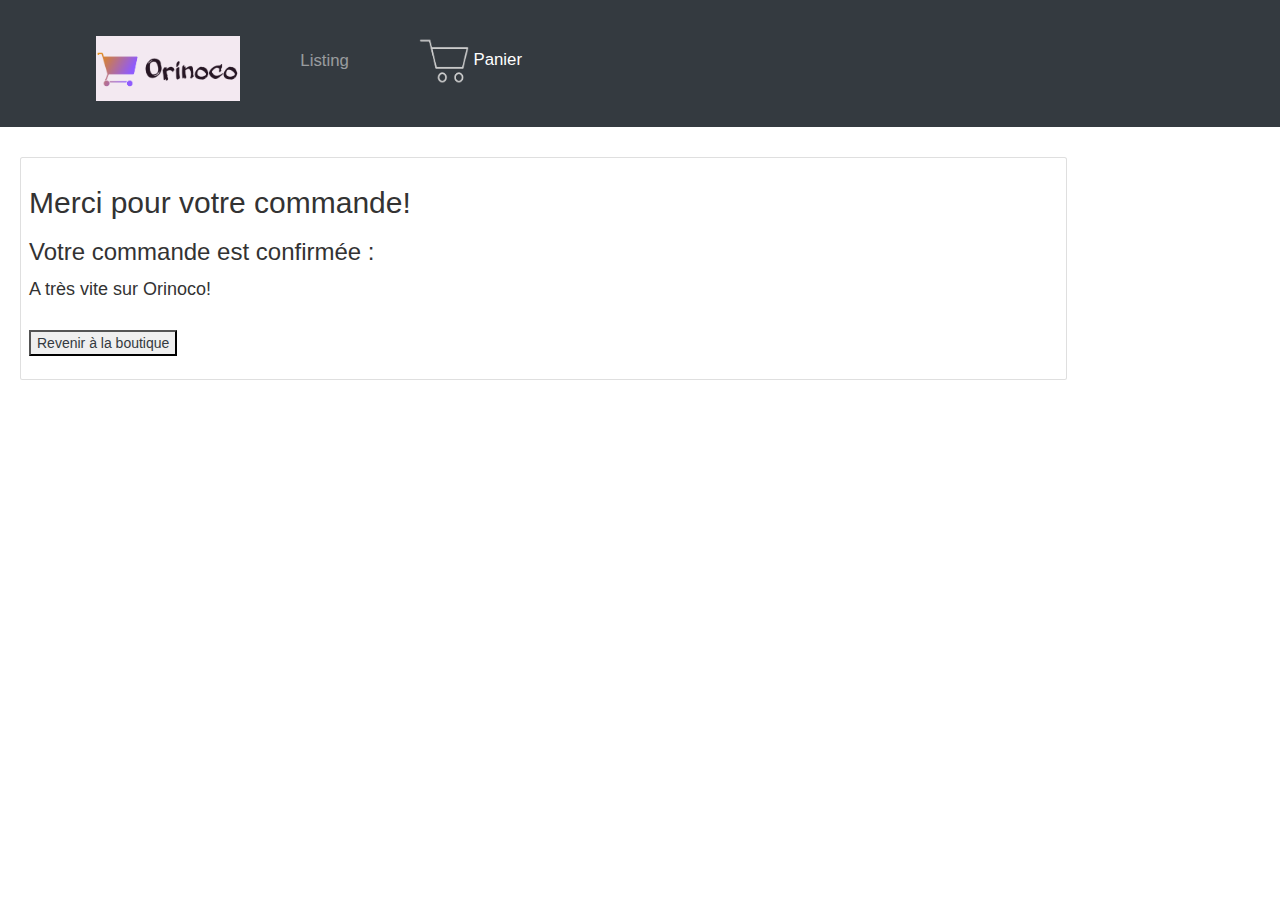
==== commande.html @ f88331ed "LAST COMMIT AG" ====
<!DOCTYPE html>
<html lang="fr">

<head>
  <!-- Required meta tags -->
  <meta charset="utf-8" />
  <meta name="viewport" content="width=device-width, initial-scale=1, shrink-to-fit=no" />

  <link rel="stylesheet" href="css/style.css" />
   <link rel="stylesheet" href="css/style2.css"/>
  <title>confirmation de commande</title>
  <link href="https://maxcdn.bootstrapcdn.com/bootstrap/3.3.1/css/bootstrap.min.css" rel="stylesheet">

  <script src="confirmation.js" defer ></script>

  </head>


    
    <body>

    	<div class="bg-dark">
    <div class="container">
      <div class="row">
        <nav class="col navbar navbar-expand-lg navbar-dark">
          <a class="navbar-brand mb-4" href="index.html">
            <img class="img-fluid"  src="logo.png" width="200" height="200" alt="Logo" />
            </a>
          <button class="navbar-toggler" type="button" data-toggle="collapse" data-target="#navbarContent" aria-controls="navbarSupportedContent" aria-expanded="false" aria-label="Toggle navigation">
            <span class="navbar-toggler-icon"></span>
          </button>
          <div id="navbarContent" class="collapse navbar-collapse">
            <ul class="navbar-nav ">
              <li class="nav-item">
                <a class="nav-link mt-4 ml-4 mr-4" href="index.html">Listing</a>
              </li>
            </ul>
          </div>

            <div class="navbar-collapse collapse w-100 order-3 dual-collapse2">
            <ul class="navbar-nav ml-auto">
               <li class="nav-item active">
                <a class="nav-link mt-4 ml-4 mr-4" href="panier.html">
                  <img class="iconechariot" src="chariotgris1.png" width="50" height="50" alt="icone chariot" />
                Panier </a>
               <button class="navbar-toggler" type="button" data-toggle="collapse" data-target="#navbarContent" aria-controls="navbarSupportedContent" aria-expanded="false" aria-label="Toggle navigation">
               <span class="navbar-toggler-icon"></span>
               </button>
              </li>
            </ul>
          </div>

       </nav>
      </div>
    </div>
  </div>

 <div class="row">
 <div class="col-12 col-lg-10 mt-4 ml-2">
  <div class="card ml-4 mb-4 mt-lg-4 border-grey">
            <div class="card-body">
            	<h2 class="mb-4"> Merci pour votre commande!</br></h2>
            	<h3 class="mb-4"> Votre commande est confirmée :</h3>
        		<div id="confirmation"></div>



        		
                <h4 class="mt-4 mb-4"> A très vite sur Orinoco!</h4>
                <form>
           		<button class="text-dark mb-4 mt-4" type="submit" formaction="index.html">Revenir à la boutique</button>
            	</form>



			</div>
   </div>
 </div>
</div>
    

</body>
</html>
---- css/style2.css ----
@media (max-width: 766px) {

#bloc_7 p{
        margin-left:40px; 
        margin-right:40px;
        text-align: justify; 
        width:auto; 
        font-size:1.8rem;
}

#bloc_8 p{
  font-size:4rem;
  font-style:italic;
  font-family:'Times New Roman';
  margin:25px;
  text-align:center;
  width:auto;
}

div #boutique{
    box-shadow: 0px 0px 2px 2px white;
    padding: 10px;
    margin-top:20px;
    border-radius: 4px;
    overflow: auto;
    width: 100%;
    background-color: white;
    margin-left:30px;
    display: flex;
    flex-direction:column;
    justify-content:center;
    height: 1200px;
}
#boutique .produit {
    width: 100%;
    position: relative;
    text-align: left;
    padding-left:20px;
    padding-top:20px;
    height: 450px;
    display: inline-block;
    overflow:auto;
    background-color: rgba(255,255,255,0);
    box-shadow: 0px 0px 6px 2px rgba(229,229,229,0.8) inset;
    border-radius: 4px;
    margin: auto;
}

div.produit a{
    width: 25px;
    height: 80px;
    background-size: cover;
    background-color: rgb(168,96,153);
    color: white;
    text-decoration: none;
    box-shadow: 0px 0px 2px 2px white inset;
    font-size: 1.5rem;
    font-weight: normal;
    padding: 12px;
    border-radius: 4px;
    margin-top: 50px;
    margin-left: 80px;
    margin-bottom:15px;

}

}
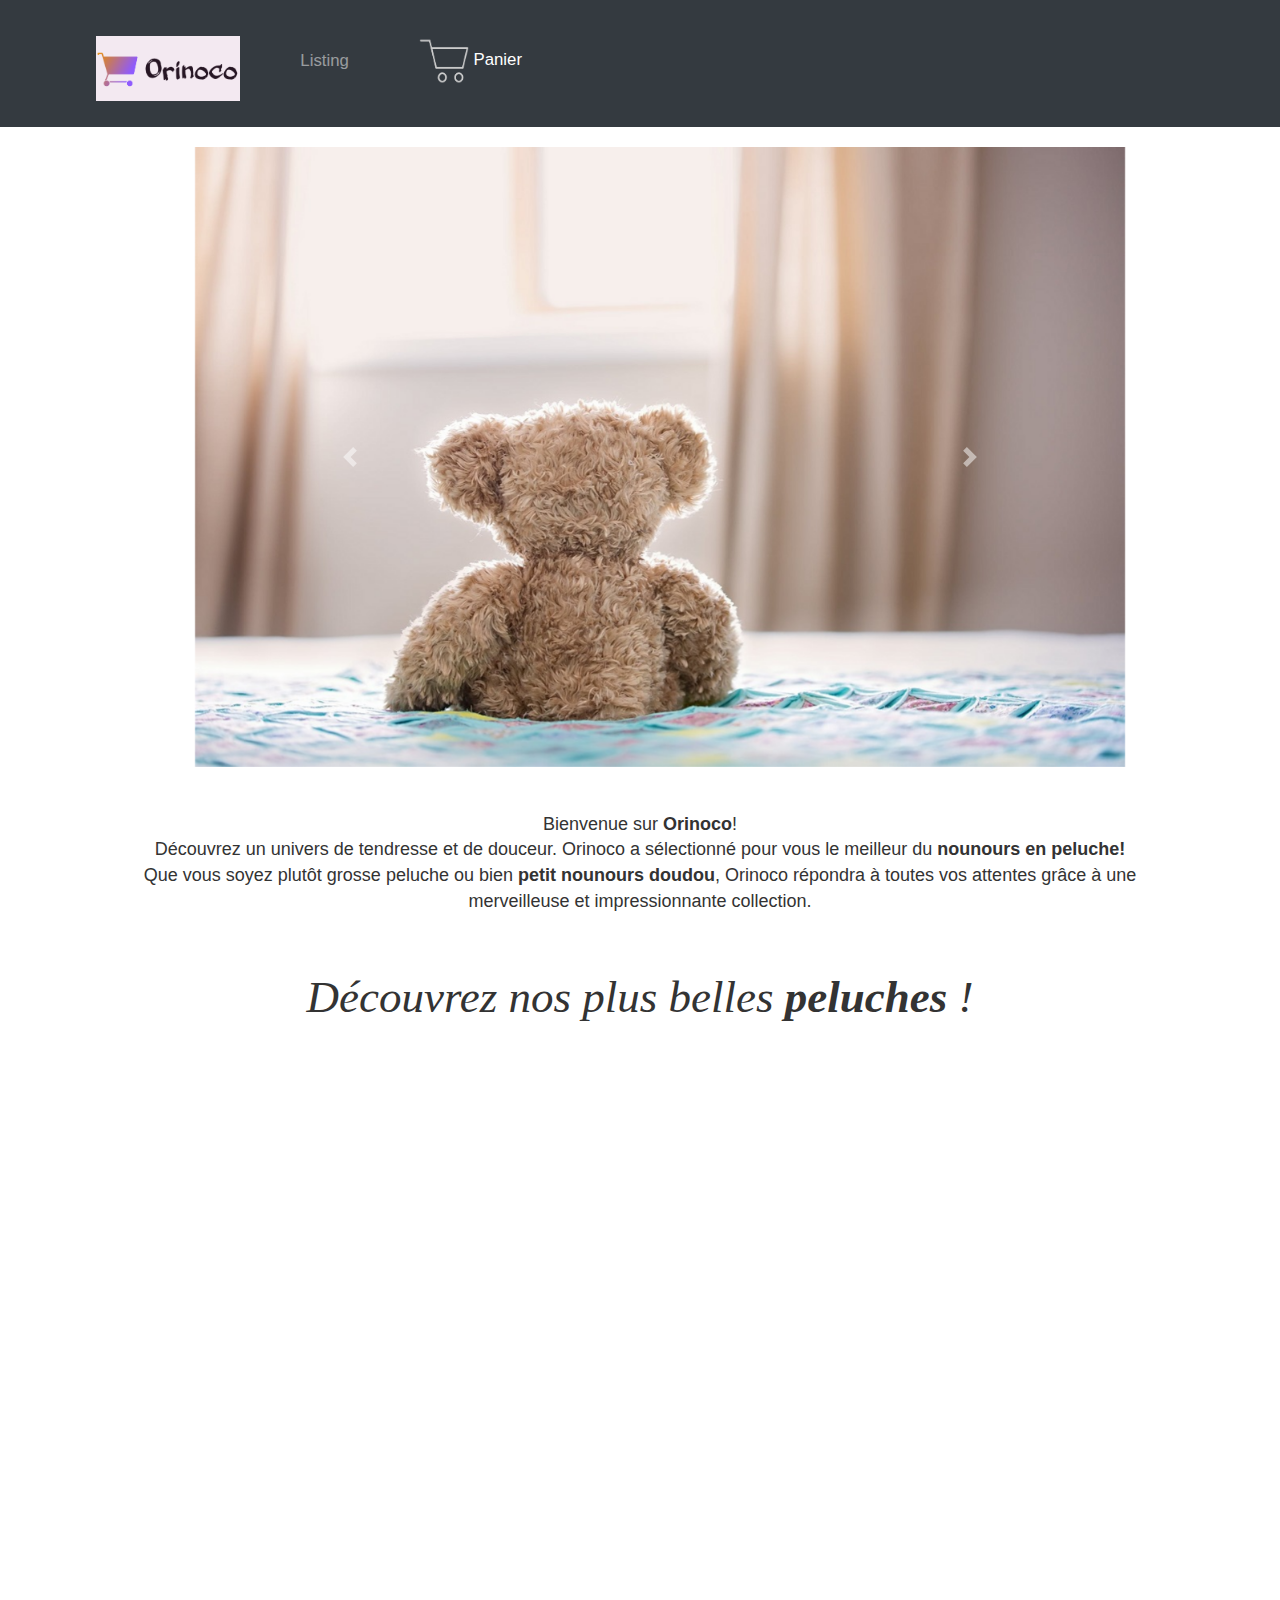
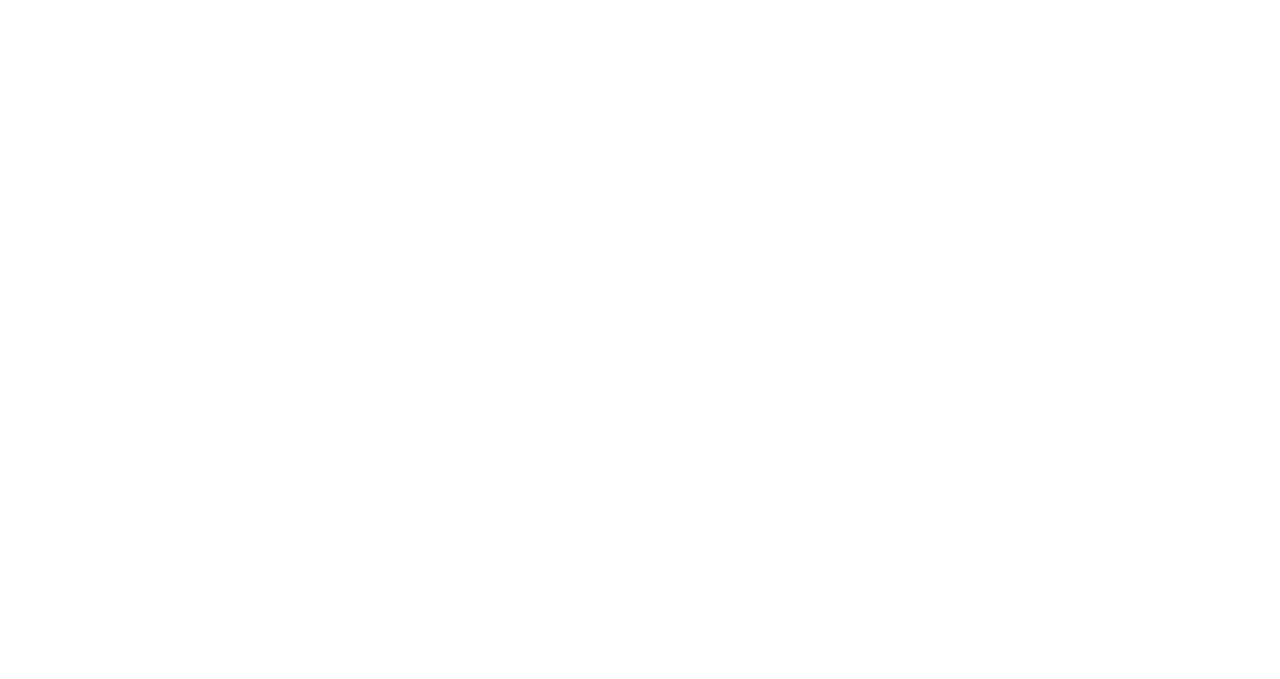
==== commit 7f181ee4: "LAST COMMIT AG" ====
--- a/commande.html
+++ b/commande.html
@@ -26,7 +26,7 @@
           <a class="navbar-brand mb-4" href="index.html">
             <img class="img-fluid"  src="logo.png" width="200" height="200" alt="Logo" />
             </a>
-          <button class="navbar-toggler" type="button" data-toggle="collapse" data-target="#navbarContent" aria-controls="navbarSupportedContent" aria-expanded="false" aria-label="Toggle navigation">
+          <button class="navbar-toggler" type="button" data-toggle="collapse" data-target="#navbarContent" aria-controls="navbarContent" aria-expanded="false" aria-label="Toggle navigation">
             <span class="navbar-toggler-icon"></span>
           </button>
           <div id="navbarContent" class="collapse navbar-collapse">
@@ -43,7 +43,7 @@
                 <a class="nav-link mt-4 ml-4 mr-4" href="panier.html">
                   <img class="iconechariot" src="chariotgris1.png" width="50" height="50" alt="icone chariot" />
                 Panier </a>
-               <button class="navbar-toggler" type="button" data-toggle="collapse" data-target="#navbarContent" aria-controls="navbarSupportedContent" aria-expanded="false" aria-label="Toggle navigation">
+               <button class="navbar-toggler" type="button" data-toggle="collapse" data-target="#navbarContent" aria-controls="navbarContent" aria-expanded="false" aria-label="Toggle navigation">
                <span class="navbar-toggler-icon"></span>
                </button>
               </li>
@@ -59,7 +59,7 @@
  <div class="col-12 col-lg-10 mt-4 ml-2">
   <div class="card ml-4 mb-4 mt-lg-4 border-grey">
             <div class="card-body">
-            	<h2 class="mb-4"> Merci pour votre commande!</br></h2>
+            	<h2 class="mb-4"> Merci pour votre commande!<br></h2>
             	<h3 class="mb-4"> Votre commande est confirmée :</h3>
         		<div id="confirmation"></div>
 
--- a/css/style2.css
+++ b/css/style2.css
@@ -1,3 +1,4 @@
+
 @media (max-width: 766px) {
 
 #bloc_7 p{
@@ -63,6 +64,11 @@
     margin-bottom:15px;
 
 }
-
+.table .imagepanier{
+  width:35px;
+  height:auto;
+  padding-top:10px;
+  padding-bottom:10px;
+}
 }
 
